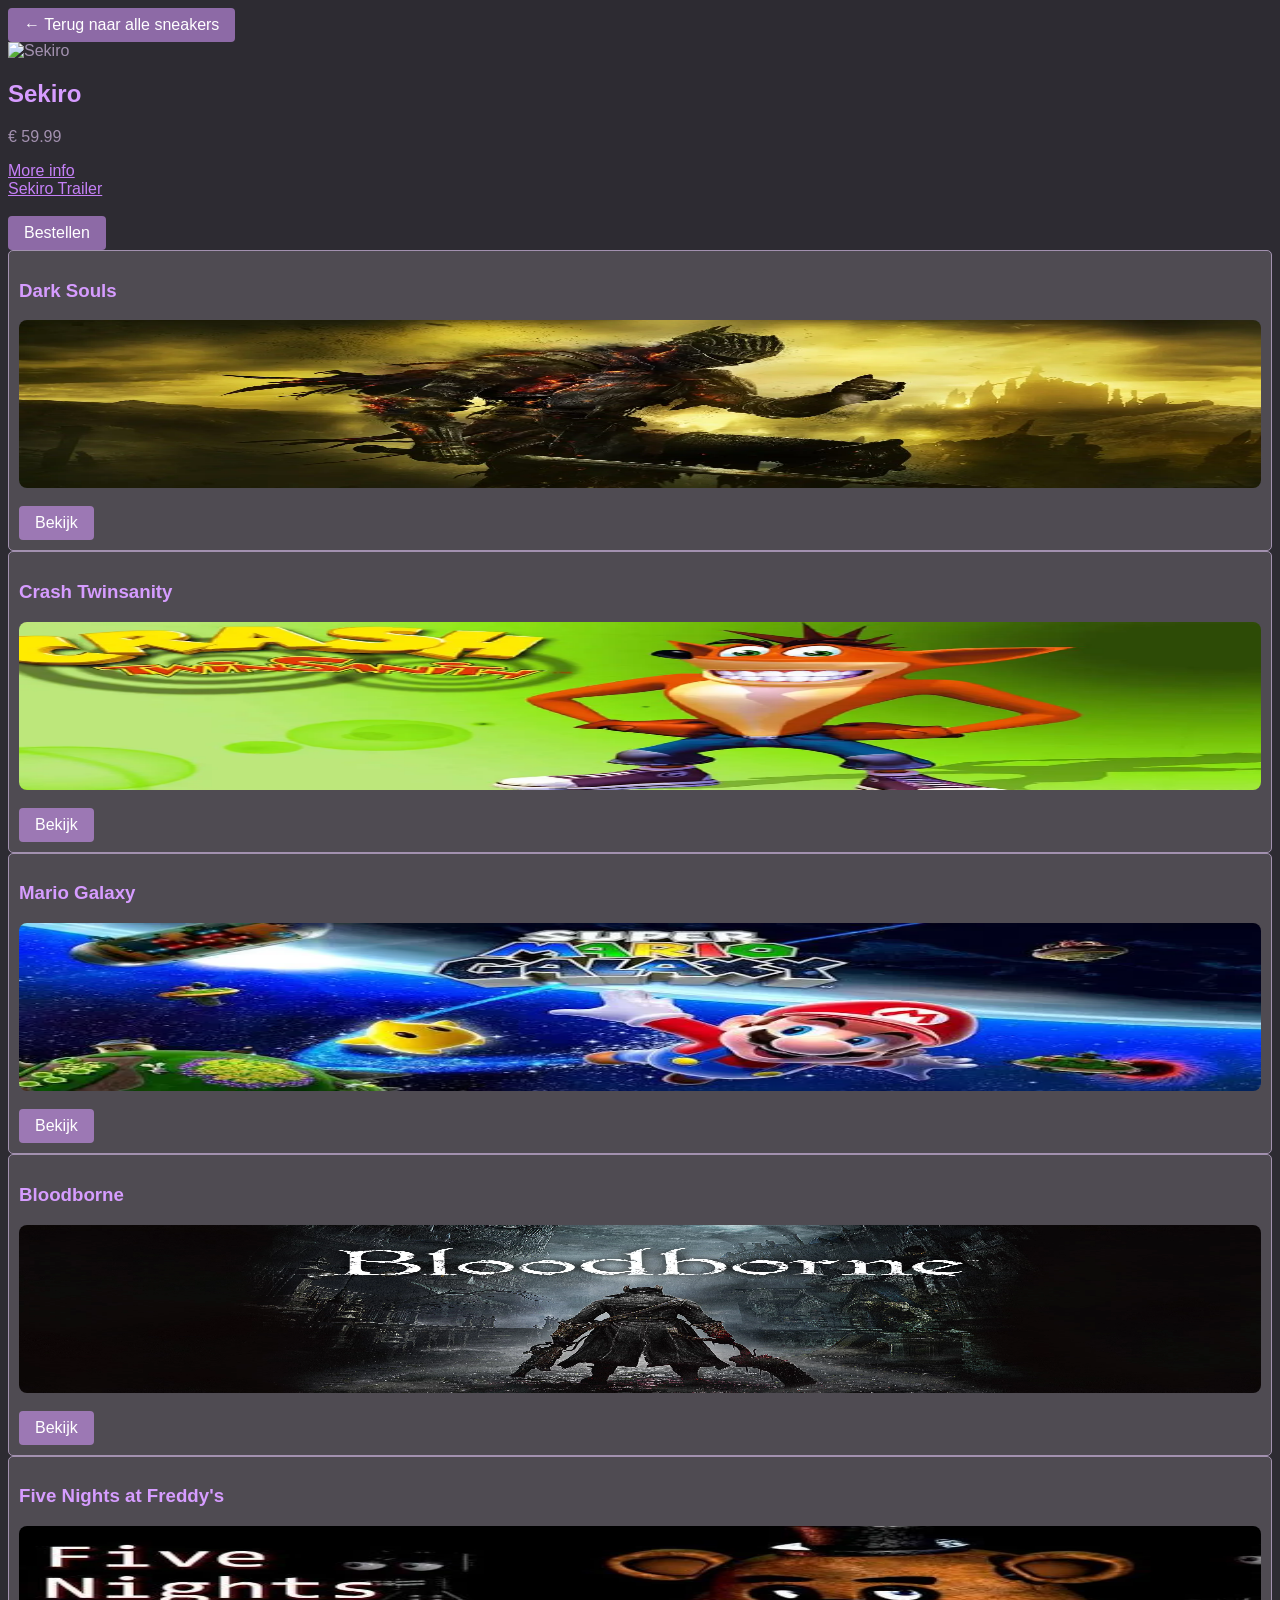
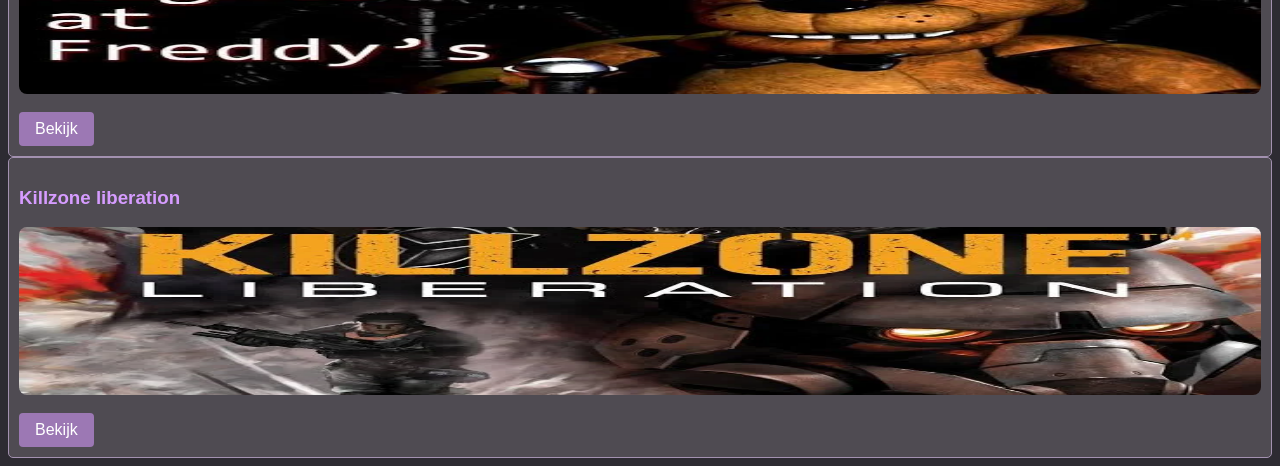
==== workshop_games/detail.html @ e2fe2a28 "Refactor index.html structure and add detail.html for game information nog niet compleet" ====
<!DOCTYPE html>
<html lang="en">

<head>
    <meta charset="UTF-8">
    <meta name="viewport" content="width=device-width, initial-scale=1.0">
    <title>Document</title>
    <link rel="stylesheet" href="style.css">
</head>

<body>
    <a href="index.html" class="knop">&larr; Terug naar alle sneakers</a>

    <section id="Sekiro">
        <img src="./assets/images/sekiro.webp" alt="Sekiro">
        <div class="info">
            <h2>Sekiro</h2>
            <p class="prijs">&euro; 59.99</p>
            <a href="https://en.wikipedia.org/wiki/Sekiro:_Shadows_Die_Twice" target="_blank">More info</a><br>
            <a href="https://youtu.be/rXMX4YJ7Lks" target="_blank">Sekiro Trailer</a><br><br>
            <a href="#" class="knop">Bestellen</a>
        </div>
    </section>



                <div class="product">
                    <h3>Dark Souls</h3>
                    <img src="./assets/images/darkSoulsl.webp" alt="Dark Souls"><br>
                    <a href="detail.html#dark-souls" class="knop">Bekijk</a>
    
                </div>
                <div class="product">
                    <h3>Crash Twinsanity</h3>
                    <img src="./assets/images/CrashTwinsanity.webp" alt="Crash Twinsanity"><br>
                    <a href="detail.html#crash-twinsanity" class="knop">Bekijk</a>
    
                </div>
                <div class="product">
                    <h3>Mario Galaxy</h3>
                    <img src="./assets/images/MarioGalaxy.webp" alt="Mario Galaxy"><br>
                    <a href="detail.html#mario-galaxy" class="knop">Bekijk</a>
    
                </div>
                <div class="product">
                    <h3>Bloodborne</h3>
                    <img src="./assets/images/Bloodborne.webp" alt="Bloodborne"><br>
                    <a href="detail.html#bloodborne" class="knop">Bekijk</a>
    
                </div>
                <div class="product">
                    <h3> Five Nights at Freddy's</h3>
                    <img src="./assets/images/fnaf.webp" alt=" Five Nights at Freddy's"><br>
                    <a href="detail.html#five-nights-at-freddys" class="knop">Bekijk</a>
    
                </div>
                <div class="product">
                    <h3>Killzone liberation</h3>
                    <img src="./assets/images/KillzoneLiberation.webp" alt="Killzone liberation"><br>
                    <a href="detail.html#killzone-liberation" class="knop">Bekijk</a>
    
                </div>

</body>

</html>
---- workshop_games/style.css ----
* {
    box-sizing: border-box;
    font-family: 'Gill Sans', 'Gill Sans MT', Calibri, 'Trebuchet MS', sans-serif;
    color: #A391B0;
}

body {
    background-color: #2D2B32;
}

a {
    color: #c580f7;
}

h1 {
    background-color: #d69cff91;
    padding: 8px 16px;
    border-radius: 4px;
    text-decoration: none;
}

h1,
h2,
h3 {
    color: #d69cff;
}

/* HEADER - MENU */
header {
    position: fixed;
    top: 30px;
    right: 0;
    display: flex;
    padding: 0 20px;
}

/* PRODUCT */
#product-list {
    display: flex;
    gap: 20px;
    justify-content: center;
    flex-wrap: wrap;
}

.product img {
    width: 100%;
    min-width: 300px;
    height: auto;
    max-height: 168px;
    display: block;
    border-radius: 8px;
}

.product {
    padding: 10px;
    background-color: #4f4b52;
    border: 1px solid;
    border-radius: 5px;
}

.knop {
    display: inline-block;
    background-color: #d69cff91;
    color: #ffffff;
    padding: 8px 16px;
    border-radius: 4px;
    text-decoration: none;
    /* geen streep eronder */
}

.knop:hover {
    background-color: #7631ad;
    /* donkerder als je eroverheen gaat */
}



/*  si es mas peqieño que una tabled quiero que el menu este minimizado */

/* 
h1,h2,h3 title = #d69cff 
p = #A391B0
a = #c580f7
background = #2D2B32
*/
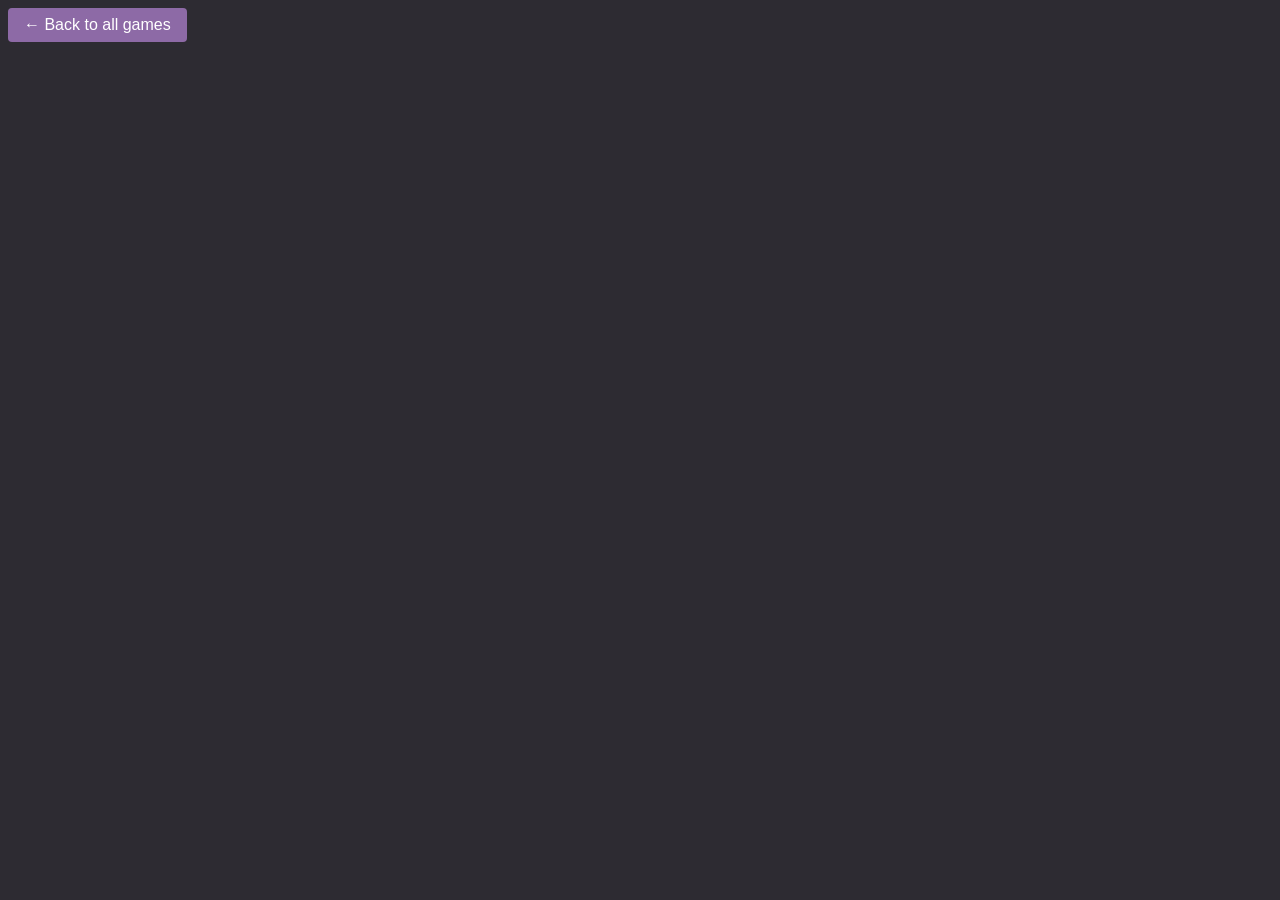
==== commit f28ae98c: "Update detail.html and index.html for improved game presentation and navigation; enhance CSS styles " ====
--- a/workshop_games/detail.html
+++ b/workshop_games/detail.html
@@ -4,62 +4,107 @@
 <head>
     <meta charset="UTF-8">
     <meta name="viewport" content="width=device-width, initial-scale=1.0">
-    <title>Document</title>
+    <title>Game Details</title>
     <link rel="stylesheet" href="style.css">
 </head>
 
-<body>
-    <a href="index.html" class="knop">&larr; Terug naar alle sneakers</a>
+<body class="detail-page">
+    <!-- Return to the game catalog -->
+    <a href="index.html#products" class="button">&larr; Back to all games</a>
 
-    <section id="Sekiro">
-        <img src="./assets/images/sekiro.webp" alt="Sekiro">
-        <div class="info">
-            <h2>Sekiro</h2>
-            <p class="prijs">&euro; 59.99</p>
-            <a href="https://en.wikipedia.org/wiki/Sekiro:_Shadows_Die_Twice" target="_blank">More info</a><br>
-            <a href="https://youtu.be/rXMX4YJ7Lks" target="_blank">Sekiro Trailer</a><br><br>
-            <a href="#" class="knop">Bestellen</a>
-        </div>
-    </section>
+    <!-- Each section matches a game link in index.html -->
+    <div id="product-info">
+        <section id="sekiro">
+            <div class="info">
+                <img src="./assets/images/Sekiro.webp" alt="Sekiro">
+                <h2>Sekiro</h2>
+                <p class="price">&euro; 59.99</p>
+                <a href="https://en.wikipedia.org/wiki/Sekiro:_Shadows_Die_Twice" target="_blank"
+                    rel="noopener noreferrer">More info</a><br>
+                <a href="https://youtu.be/rXMX4YJ7Lks" target="_blank" rel="noopener noreferrer">Sekiro
+                    Trailer</a><br><br>
+                <a href="#" class="button">Order</a>
+            </div>
+        </section>
 
+        <section id="dark-souls">
+            <div class="info">
+                <img src="./assets/images/darkSoulsl.webp" alt="Dark Souls">
+                <h2>Dark Souls</h2>
+                <p class="price">&euro; 39.99</p>
+                <a href="https://en.wikipedia.org/wiki/Dark_Souls_(video_game)" target="_blank"
+                    rel="noopener noreferrer">More info</a><br>
+                <a href="https://youtu.be/Woe0PYZPxRw" target="_blank" rel="noopener noreferrer">Dark Souls
+                    Trailer</a><br><br>
+                <a href="#" class="button">Order</a>
+            </div>
+        </section>
 
+        <section id="crash-twinsanity">
+            <div class="info">
+                <img src="./assets/images/CrashTwinsanity.webp" alt="Crash Twinsanity">
+                <h2>Crash Twinsanity</h2>
+                <p class="price">&euro; 50.00</p>
+                <a href="https://en.wikipedia.org/wiki/Crash_Twinsanity" target="_blank" rel="noopener noreferrer">More
+                    info</a><br>
+                <a href="https://youtu.be/afMs2UTlTz0" target="_blank" rel="noopener noreferrer">Crash Twinsanity
+                    Trailer</a><br><br>
+                <a href="#" class="button">Order</a>
+            </div>
+        </section>
 
-                <div class="product">
-                    <h3>Dark Souls</h3>
-                    <img src="./assets/images/darkSoulsl.webp" alt="Dark Souls"><br>
-                    <a href="detail.html#dark-souls" class="knop">Bekijk</a>
-    
-                </div>
-                <div class="product">
-                    <h3>Crash Twinsanity</h3>
-                    <img src="./assets/images/CrashTwinsanity.webp" alt="Crash Twinsanity"><br>
-                    <a href="detail.html#crash-twinsanity" class="knop">Bekijk</a>
-    
-                </div>
-                <div class="product">
-                    <h3>Mario Galaxy</h3>
-                    <img src="./assets/images/MarioGalaxy.webp" alt="Mario Galaxy"><br>
-                    <a href="detail.html#mario-galaxy" class="knop">Bekijk</a>
-    
-                </div>
-                <div class="product">
-                    <h3>Bloodborne</h3>
-                    <img src="./assets/images/Bloodborne.webp" alt="Bloodborne"><br>
-                    <a href="detail.html#bloodborne" class="knop">Bekijk</a>
-    
-                </div>
-                <div class="product">
-                    <h3> Five Nights at Freddy's</h3>
-                    <img src="./assets/images/fnaf.webp" alt=" Five Nights at Freddy's"><br>
-                    <a href="detail.html#five-nights-at-freddys" class="knop">Bekijk</a>
-    
-                </div>
-                <div class="product">
-                    <h3>Killzone liberation</h3>
-                    <img src="./assets/images/KillzoneLiberation.webp" alt="Killzone liberation"><br>
-                    <a href="detail.html#killzone-liberation" class="knop">Bekijk</a>
-    
-                </div>
+        <section id="mario-galaxy">
+            <div class="info">
+                <img src="./assets/images/MarioGalaxy.webp" alt="Mario Galaxy">
+                <h2>Mario Galaxy</h2>
+                <p class="price">&euro; 40.00</p>
+                <a href="https://en.wikipedia.org/wiki/Super_Mario_Galaxy" target="_blank"
+                    rel="noopener noreferrer">More info</a><br>
+                <a href="https://youtu.be/u0p5JjVimMc" target="_blank" rel="noopener noreferrer">Mario Galaxy
+                    Trailer</a><br><br>
+                <a href="#" class="button">Order</a>
+            </div>
+        </section>
+
+        <section id="bloodborne">
+            <div class="info">
+                <img src="./assets/images/Bloodborne.webp" alt="Bloodborne">
+                <h2>Bloodborne</h2>
+                <p class="price">&euro; 20.00</p>
+                <a href="https://en.wikipedia.org/wiki/Bloodborne" target="_blank" rel="noopener noreferrer">More
+                    info</a><br>
+                <a href="https://youtu.be/iTDvYvlyPaE" target="_blank" rel="noopener noreferrer">Bloodborne
+                    Trailer</a><br><br>
+                <a href="#" class="button">Order</a>
+            </div>
+        </section>
+
+        <section id="five-nights-at-freddys">
+            <div class="info">
+                <img src="./assets/images/fnaf.webp" alt="Five Nights at Freddy's">
+                <h2>Five Nights at Freddy's</h2>
+                <p class="price">&euro; 5.00</p>
+                <a href="https://en.wikipedia.org/wiki/Five_Nights_at_Freddy%27s" target="_blank"
+                    rel="noopener noreferrer">More info</a><br>
+                <a href="https://youtu.be/Ws-yd9YPfdE" target="_blank" rel="noopener noreferrer">Five Nights at Freddy's
+                    Trailer</a><br><br>
+                <a href="#" class="button">Order</a>
+            </div>
+        </section>
+
+        <section id="killzone-liberation">
+            <div class="info">
+                <img src="./assets/images/KillzoneLiberation.webp" alt="Killzone Liberation">
+                <h2>Killzone Liberation</h2>
+                <p class="price">&euro; 7.99</p>
+                <a href="https://en.wikipedia.org/wiki/Killzone:_Liberation" target="_blank"
+                    rel="noopener noreferrer">More info</a><br>
+                <a href="https://youtu.be/tmnByG0QqRE" target="_blank" rel="noopener noreferrer">Killzone Liberation
+                    Trailer</a><br><br>
+                <a href="#" class="button">Order</a>
+            </div>
+        </section>
+    </div>
 
 </body>
 
--- a/workshop_games/style.css
+++ b/workshop_games/style.css
@@ -1,3 +1,4 @@
+/* Global styles */
 * {
     box-sizing: border-box;
     font-family: 'Gill Sans', 'Gill Sans MT', Calibri, 'Trebuchet MS', sans-serif;
@@ -8,10 +9,19 @@
     background-color: #2D2B32;
 }
 
+.detail-page section {
+    display: none;
+}
+
+.detail-page section:target {
+    display: block;
+}
+
 a {
     color: #c580f7;
 }
 
+/* Headings */
 h1 {
     background-color: #d69cff91;
     padding: 8px 16px;
@@ -25,7 +35,7 @@
     color: #d69cff;
 }
 
-/* HEADER - MENU */
+/* Header navigation */
 header {
     position: fixed;
     top: 30px;
@@ -34,7 +44,7 @@
     padding: 0 20px;
 }
 
-/* PRODUCT */
+/* Game catalog */
 #product-list {
     display: flex;
     gap: 20px;
@@ -58,28 +68,33 @@
     border-radius: 5px;
 }
 
-.knop {
+/* Game detail page */
+#product-info {
+    margin-top: 50px;
+    display: flex;
+    gap: 20px;
+    justify-content: center;
+    flex-wrap: wrap;
+}
+
+.info img {
+    width: 100%;
+    min-width: 300px;
+    height: auto;
+    display: block;
+    border-radius: 8px;
+}
+
+/* Buttons */
+.button {
     display: inline-block;
     background-color: #d69cff91;
     color: #ffffff;
     padding: 8px 16px;
     border-radius: 4px;
     text-decoration: none;
-    /* geen streep eronder */
 }
 
-.knop:hover {
+.button:hover {
     background-color: #7631ad;
-    /* donkerder als je eroverheen gaat */
 }
-
-
-
-/*  si es mas peqieño que una tabled quiero que el menu este minimizado */
-
-/* 
-h1,h2,h3 title = #d69cff 
-p = #A391B0
-a = #c580f7
-background = #2D2B32
-*/
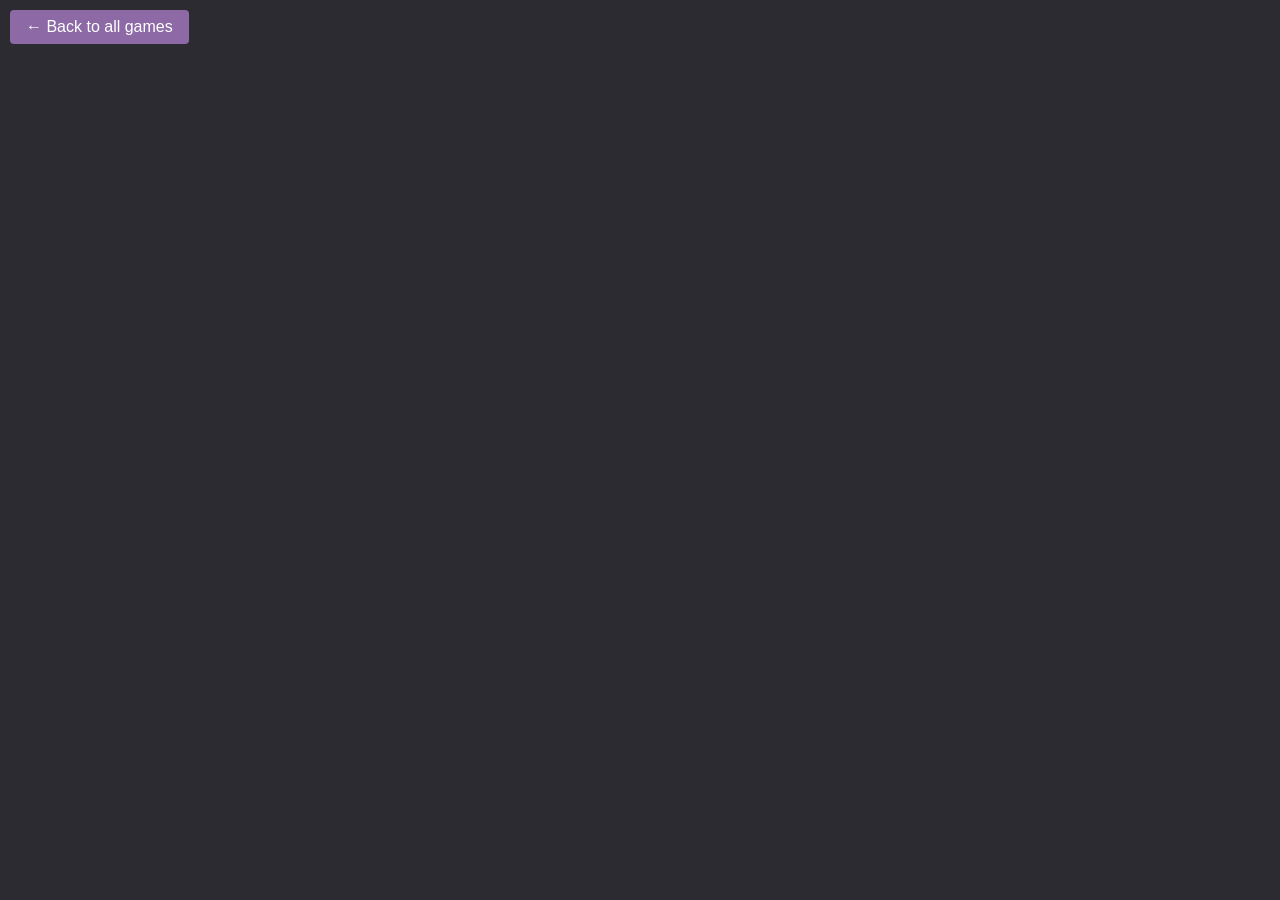
==== commit d0db98dc: "Update detail.html to link order buttons to respective game order pages; add order.html for game ord" ====
--- a/workshop_games/detail.html
+++ b/workshop_games/detail.html
@@ -23,7 +23,7 @@
                     rel="noopener noreferrer">More info</a><br>
                 <a href="https://youtu.be/rXMX4YJ7Lks" target="_blank" rel="noopener noreferrer">Sekiro
                     Trailer</a><br><br>
-                <a href="#" class="button">Order</a>
+                <a href="order.html#sekiro" class="button">Order</a>
             </div>
         </section>
 
@@ -36,7 +36,7 @@
                     rel="noopener noreferrer">More info</a><br>
                 <a href="https://youtu.be/Woe0PYZPxRw" target="_blank" rel="noopener noreferrer">Dark Souls
                     Trailer</a><br><br>
-                <a href="#" class="button">Order</a>
+                <a href="order.html#dark-souls" class="button">Order</a>
             </div>
         </section>
 
@@ -49,7 +49,7 @@
                     info</a><br>
                 <a href="https://youtu.be/afMs2UTlTz0" target="_blank" rel="noopener noreferrer">Crash Twinsanity
                     Trailer</a><br><br>
-                <a href="#" class="button">Order</a>
+                <a href="order.html#crash-twinsanity" class="button">Order</a>
             </div>
         </section>
 
@@ -62,7 +62,7 @@
                     rel="noopener noreferrer">More info</a><br>
                 <a href="https://youtu.be/u0p5JjVimMc" target="_blank" rel="noopener noreferrer">Mario Galaxy
                     Trailer</a><br><br>
-                <a href="#" class="button">Order</a>
+                <a href="order.html#mario-galaxy" class="button">Order</a>
             </div>
         </section>
 
@@ -75,7 +75,7 @@
                     info</a><br>
                 <a href="https://youtu.be/iTDvYvlyPaE" target="_blank" rel="noopener noreferrer">Bloodborne
                     Trailer</a><br><br>
-                <a href="#" class="button">Order</a>
+                <a href="order.html#bloodborne" class="button">Order</a>
             </div>
         </section>
 
@@ -88,7 +88,7 @@
                     rel="noopener noreferrer">More info</a><br>
                 <a href="https://youtu.be/Ws-yd9YPfdE" target="_blank" rel="noopener noreferrer">Five Nights at Freddy's
                     Trailer</a><br><br>
-                <a href="#" class="button">Order</a>
+                <a href="order.html#five-nights-at-freddys" class="button">Order</a>
             </div>
         </section>
 
@@ -101,7 +101,7 @@
                     rel="noopener noreferrer">More info</a><br>
                 <a href="https://youtu.be/tmnByG0QqRE" target="_blank" rel="noopener noreferrer">Killzone Liberation
                     Trailer</a><br><br>
-                <a href="#" class="button">Order</a>
+                <a href="order.html#killzone-liberation" class="button">Order</a>
             </div>
         </section>
     </div>
--- a/workshop_games/style.css
+++ b/workshop_games/style.css
@@ -7,6 +7,10 @@
 
 body {
     background-color: #2D2B32;
+}
+
+.detail-page {
+    margin: 10px;
 }
 
 .detail-page section {
@@ -77,10 +81,15 @@
     flex-wrap: wrap;
 }
 
+#product-info > section:target {
+    flex: 1 1 100%;
+    min-width: 0;
+}
+
 .info img {
     width: 100%;
-    min-width: 300px;
-    height: auto;
+    height: clamp(220px, 45vw, 600px);
+    object-fit: contain;
     display: block;
     border-radius: 8px;
 }
@@ -98,3 +107,50 @@
 .button:hover {
     background-color: #7631ad;
 }
+
+/* Orden */
+
+/* Formulier: maximaal 400px breed */
+.formulier {
+    max-width: 400px;
+}
+
+/* Elk veld: label boven het invoervak, ruimte eronder */
+.veld {
+    margin-bottom: 15px;
+}
+
+.veld label {
+    display: block;          /* label op een eigen regel */
+    margin-bottom: 5px;
+    font-weight: bold;
+}
+
+/* Alle invoervelden even breed */
+.veld input,
+.veld select {
+    width: 100%;
+    padding: 8px;
+    border: 1px solid #cccccc;
+    border-radius: 4px;
+    font-size: 16px;
+}
+
+.checkbox-veld {
+    display: flex;
+    align-items: center;
+    gap: 8px;
+}
+
+.checkbox-veld input[type="checkbox"] {
+    width: 18px;
+    height: 18px;
+    margin: 0;
+    padding: 0;
+    flex: 0 0 18px;
+}
+
+.checkbox-veld label {
+    display: inline;
+    margin: 0;
+}
